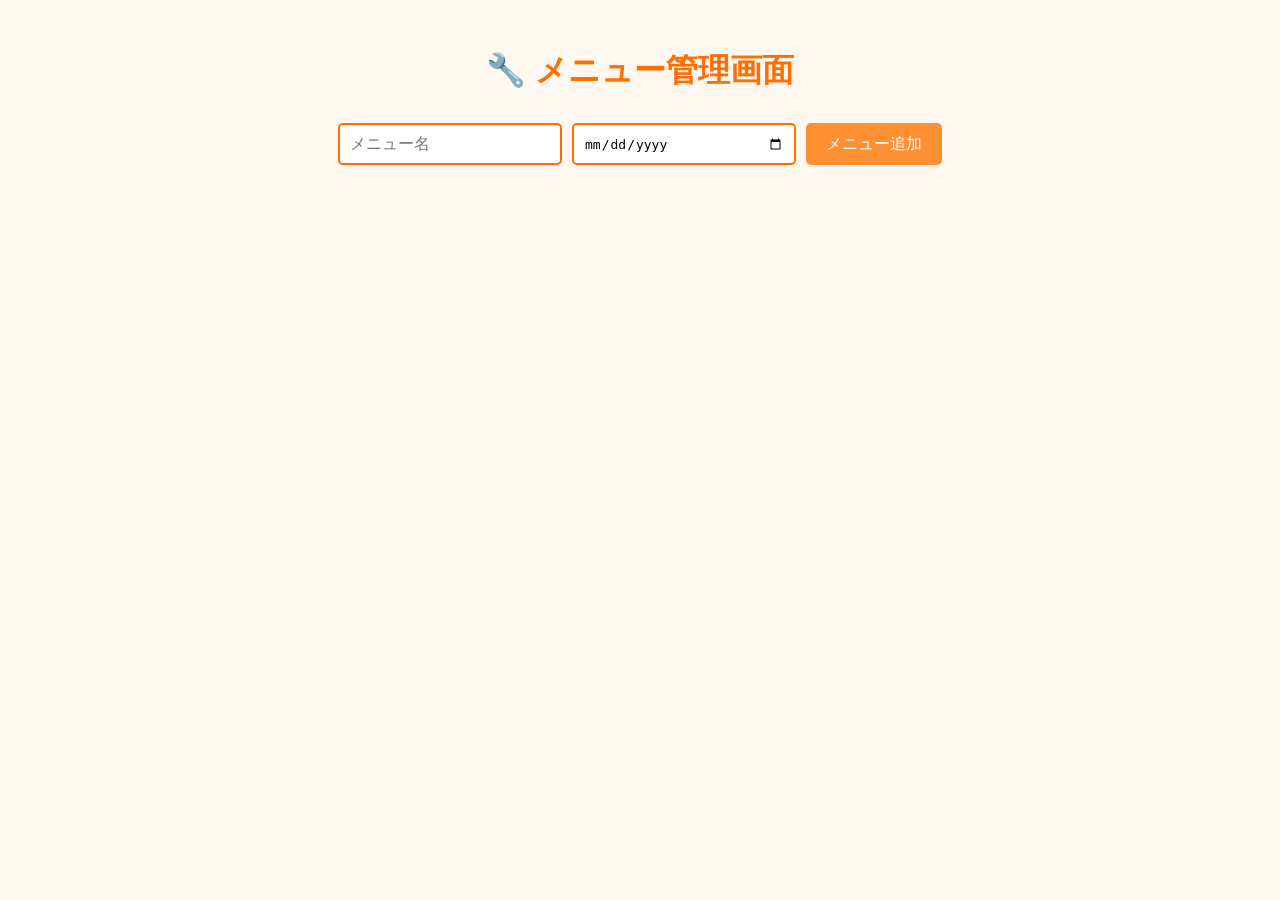
==== admin.html @ b023e5c9 "first commit" ====
<!DOCTYPE html>
<html lang="ja">
<head>
  <meta charset="UTF-8">
  <title>管理者用メニュー追加</title>
  <link rel="stylesheet" href="style.css">
</head>
<body>
  <header>
    <h1>🔧 メニュー管理画面</h1>
  </header>

  <main>
    <div id="admin-form">
      <input type="text" id="menu-name" placeholder="メニュー名">
      <input type="date" id="menu-date">
      <button id="add-menu-btn">メニュー追加</button>
    </div>

    <div id="menu-list-admin"></div>
  </main>

  <script src="scripts/admin.js"></script>
</body>
</html>
---- style.css ----
body {
  font-family: 'Segoe UI', Tahoma, Geneva, Verdana, sans-serif;
  background-color: #fff8f0;
  color: #333;
  text-align: center;
  padding: 20px;
}

header {
  margin-bottom: 30px;
}

h1 {
  color: #ff6f00;
  font-size: 2em;
}

.date-card {
  background-color: #fff;
  padding: 20px;
  margin: 20px auto;
  width: 320px;
  border-radius: 10px;
  box-shadow: 0 4px 8px rgba(255, 111, 0, 0.3);
}

.date-title {
  color: #ff8f33;
  font-weight: bold;
  font-size: 1.5em;
  margin-bottom: 15px;
  border-bottom: 2px solid #ff6f00;
  padding-bottom: 5px;
}

.menu-item {
  background-color: #fff8f0;
  margin: 10px 0;
  padding: 10px;
  border-radius: 8px;
  box-shadow: 0 2px 5px rgba(0, 0, 0, 0.1);
}

#admin-form {
  display: flex;
  justify-content: center;
  flex-wrap: wrap;
  gap: 10px;
  margin-bottom: 30px;
}

#admin-form input[type="text"],
#admin-form input[type="date"] {
  padding: 10px;
  width: 200px;
  border: 2px solid #ff6f00;
  border-radius: 5px;
  font-size: 1em;
}

#add-menu-btn {
  background-color: #ff8f33;
  border: none;
  color: white;
  padding: 10px 20px;
  border-radius: 5px;
  font-size: 1em;
  cursor: pointer;
  transition: background-color 0.3s;
}

#add-menu-btn:hover {
  background-color: #ff6f00;
}
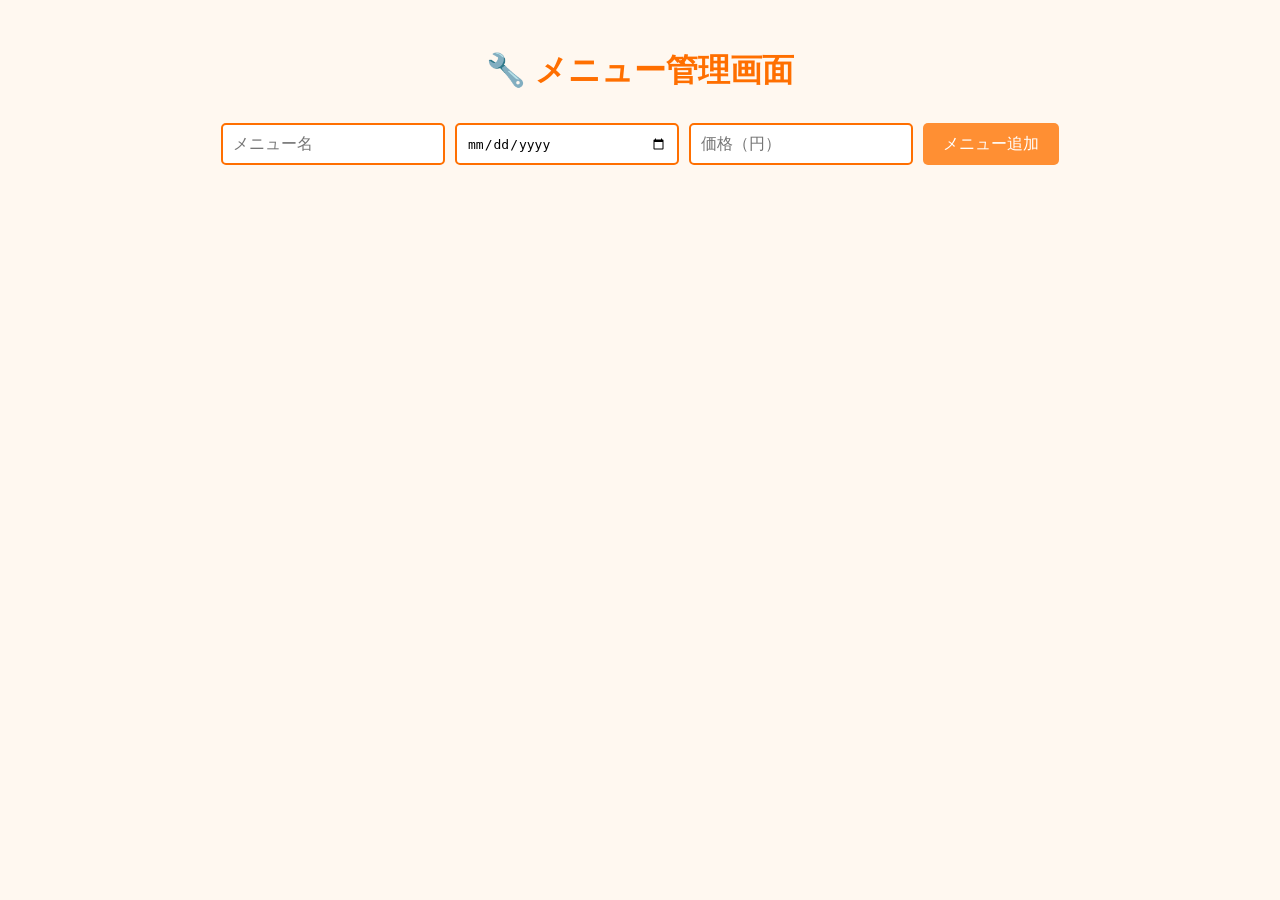
==== commit 409d6565: "管理画面に価格入力欄を追加" ====
--- a/admin.html
+++ b/admin.html
@@ -14,6 +14,7 @@
     <div id="admin-form">
       <input type="text" id="menu-name" placeholder="メニュー名">
       <input type="date" id="menu-date">
+      <input type="number" id="menu-price" placeholder="価格（円）">
       <button id="add-menu-btn">メニュー追加</button>
     </div>
 
--- a/style.css
+++ b/style.css
@@ -50,7 +50,8 @@
 }
 
 #admin-form input[type="text"],
-#admin-form input[type="date"] {
+#admin-form input[type="date"],
+#admin-form input[type="number"] {
   padding: 10px;
   width: 200px;
   border: 2px solid #ff6f00;
